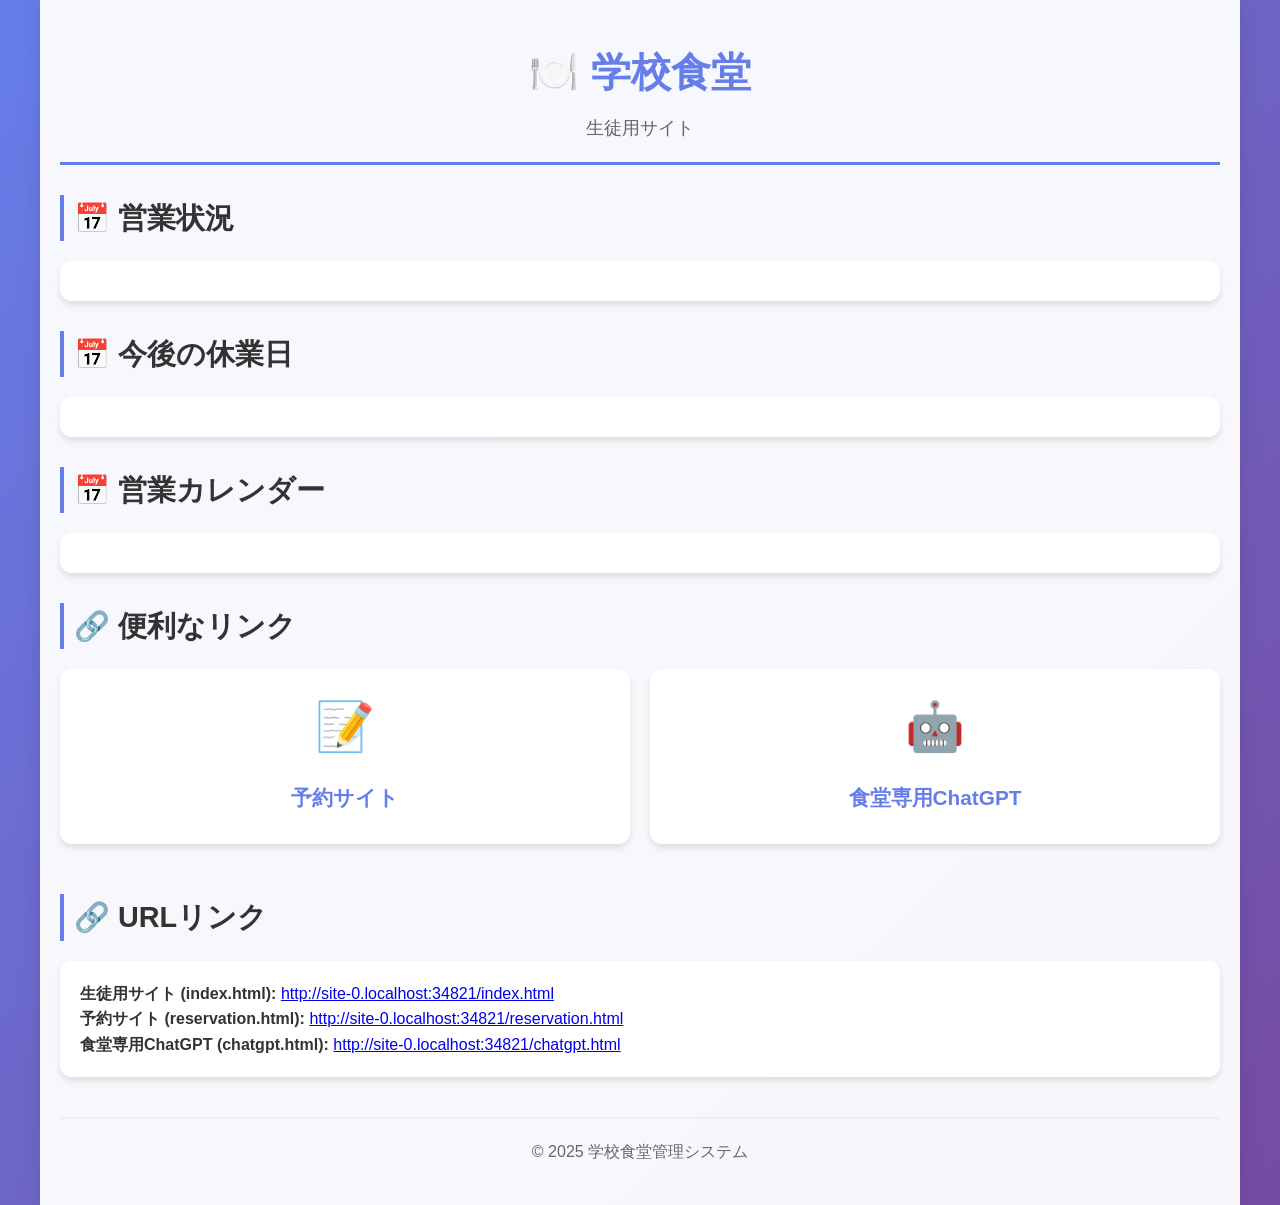
==== index.html @ 4aa8e53a "Add files via upload" ====
<!DOCTYPE html>
<html lang="ja">
<head>
  <meta charset="UTF-8">
  <meta name="viewport" content="width=device-width, initial-scale=1.0">
  <title>学校食堂 - 生徒用サイト</title>
  <link rel="stylesheet" href="styles.css">
</head>
<body>
  <div class="container">
    <header>
      <h1>🍽️ 学校食堂</h1>
      <p>生徒用サイト</p>
    </header>

    <main>
      <section class="status-section">
        <h2>📅 営業状況</h2>
        <div id="status-display" class="status-card"></div>
      </section>

      <section class="info-section">
        <h2>📅 今後の休業日</h2>
        <div id="holidays-list" class="info-card"></div>
      </section>

      <section class="info-section">
        <h2>📅 営業カレンダー</h2>
        <div id="calendar" class="info-card calendar-container"></div>
      </section>

      <section class="links-section">
        <h2>🔗 便利なリンク</h2>
        <div class="link-cards">
          <a href="reservation.html" class="link-card">
            <div class="link-icon">📝</div>
            <h3>予約サイト</h3>
          </a>
          <a href="chatgpt.html" class="link-card">
            <div class="link-icon">🤖</div>
            <h3>食堂専用ChatGPT</h3>
          </a>
        </div>
      </section>

      <section class="info-section">
        <h2>🔗 URLリンク</h2>
        <div id="page-links" class="info-card"></div>
      </section>
    </main>

    <footer>
      <p>&copy; 2025 学校食堂管理システム</p>
    </footer>
  </div>

  <script>
    const API_BASE = 'api/';
    async function apiGet(path) {
      const res = await fetch(API_BASE + path, { cache: 'no-store' });
      if (!res.ok) throw new Error('GET failed: ' + path);
      return await res.json();
    }
    async function loadStatus() {
      const holidays = await apiGet('holidays.php');
      const statusDiv = document.getElementById("status-display");
      const today = new Date().toISOString().split("T")[0];
      const todayHoliday = holidays.find(h => h.date === today);

      if (todayHoliday) {
        statusDiv.innerHTML = `<p>🚫 本日（${today}）は休業です。<br>理由: ${todayHoliday.reason}</p>`;
      } else {
        statusDiv.innerHTML = `<p>✅ 本日は営業中です。</p>`;
      }

      // 今後の休業日
      const listDiv = document.getElementById("holidays-list");
      if (holidays.length === 0) {
        listDiv.innerHTML = "<p>登録された休業日はありません。</p>";
        return;
      }
      listDiv.innerHTML = holidays
        .map(h => `<p>📅 ${h.date}　📝 ${h.reason}</p>`)
        .join("");
    }

    // カレンダーを生成
    async function generateCalendar() {
      const calendarDiv = document.getElementById('calendar');
      const holidays = await apiGet('holidays.php');
      const today = new Date();
      const currentMonth = today.getMonth();
      const currentYear = today.getFullYear();
      
      // 月の最初の日と最後の日を取得
      const firstDay = new Date(currentYear, currentMonth, 1);
      const lastDay = new Date(currentYear, currentMonth + 1, 0);
      const daysInMonth = lastDay.getDate();
      const startingDayOfWeek = firstDay.getDay();
      
      // カレンダーヘッダー
      const monthNames = ['1月', '2月', '3月', '4月', '5月', '6月', 
                         '7月', '8月', '9月', '10月', '11月', '12月'];
      const dayNames = ['日', '月', '火', '水', '木', '金', '土'];
      
      let calendarHTML = `
        <div class="calendar-header">
          <h4>${currentYear}年 ${monthNames[currentMonth]}</h4>
        </div>
        <div class="calendar-grid">
          <div class="calendar-weekdays">
      `;
      
      // 曜日ヘッダー
      dayNames.forEach(day => {
        calendarHTML += `<div class="calendar-weekday">${day}</div>`;
      });
      calendarHTML += `</div><div class="calendar-days">`;
      
      // 空白の日付（月の最初の日より前）
      for (let i = 0; i < startingDayOfWeek; i++) {
        calendarHTML += `<div class="calendar-day empty"></div>`;
      }
      
      // 実際の日付
      for (let day = 1; day <= daysInMonth; day++) {
        const dateString = `${currentYear}-${String(currentMonth + 1).padStart(2, '0')}-${String(day).padStart(2, '0')}`;
        const dayOfWeek = new Date(currentYear, currentMonth, day).getDay();
        const isHoliday = holidays.find(h => h.date === dateString);
        const isSunday = dayOfWeek === 0;
        const isSaturday = dayOfWeek === 6;
        
        let dayClass = 'calendar-day';
        let dayContent = day;
        
        if (isHoliday) {
          dayClass += ' holiday';
          dayContent = `${day}<br><small>${isHoliday.reason}</small>`;
        } else if (isSunday) {
          dayClass += ' sunday';
        } else if (isSaturday) {
          dayClass += ' saturday';
        } else {
          dayClass += ' weekday';
        }
        
        calendarHTML += `<div class="${dayClass}">${dayContent}</div>`;
      }
      
      calendarHTML += `</div></div>`;
      calendarDiv.innerHTML = calendarHTML;
    }

    function renderLinks() {
      const base = window.location.href.replace(/[^/]*$/, '');
      const pages = [
        { name: '生徒用サイト (index.html)', file: 'index.html' },
        { name: '予約サイト (reservation.html)', file: 'reservation.html' },
        { name: '食堂専用ChatGPT (chatgpt.html)', file: 'chatgpt.html' }
      ];
      const linksDiv = document.getElementById('page-links');
      if (!linksDiv) return;
      linksDiv.innerHTML = pages.map(p => {
        const url = base + p.file;
        return `<p><strong>${p.name}:</strong> <a href="${url}">${url}</a></p>`;
      }).join('');
    }

    window.onload = function() {
      loadStatus();
      generateCalendar();
      renderLinks();
    };
  </script>
</body>
</html>
---- styles.css ----
/* 基本スタイル */
* {
    margin: 0;
    padding: 0;
    box-sizing: border-box;
}

body {
    font-family: 'Segoe UI', Tahoma, Geneva, Verdana, sans-serif;
    line-height: 1.6;
    color: #333;
    background: linear-gradient(135deg, #667eea 0%, #764ba2 100%);
    min-height: 100vh;
}

.container {
    max-width: 1200px;
    margin: 0 auto;
    padding: 20px;
    background: rgba(255, 255, 255, 0.95);
    min-height: 100vh;
    box-shadow: 0 0 20px rgba(0, 0, 0, 0.1);
}

/* ヘッダー */
header {
    text-align: center;
    margin-bottom: 30px;
    padding: 20px 0;
    border-bottom: 3px solid #667eea;
}

header h1 {
    font-size: 2.5rem;
    color: #667eea;
    margin-bottom: 10px;
}

header p {
    font-size: 1.1rem;
    color: #666;
}

/* セクション */
section {
    margin-bottom: 30px;
}

h2 {
    font-size: 1.8rem;
    color: #333;
    margin-bottom: 20px;
    padding-left: 10px;
    border-left: 4px solid #667eea;
}

h3 {
    font-size: 1.3rem;
    color: #555;
    margin-bottom: 15px;
}

/* カード */
.status-card, .link-card, .info-card, .admin-card {
    background: white;
    border-radius: 12px;
    padding: 20px;
    margin-bottom: 20px;
    box-shadow: 0 4px 6px rgba(0, 0, 0, 0.1);
    transition: transform 0.3s ease, box-shadow 0.3s ease;
}

.status-card:hover, .link-card:hover, .info-card:hover, .admin-card:hover {
    transform: translateY(-2px);
    box-shadow: 0 6px 12px rgba(0, 0, 0, 0.15);
}

/* ステータス表示 */
.status-open {
    color: #28a745;
    font-weight: bold;
    font-size: 1.2rem;
}

.status-closed {
    color: #dc3545;
    font-weight: bold;
    font-size: 1.2rem;
}

.status-holiday {
    color: #ffc107;
    font-weight: bold;
    font-size: 1.2rem;
}

/* リンクカード */
.link-cards {
    display: grid;
    grid-template-columns: repeat(auto-fit, minmax(300px, 1fr));
    gap: 20px;
}

.link-card {
    text-decoration: none;
    color: inherit;
    display: block;
    text-align: center;
}

.link-card:hover {
    text-decoration: none;
    color: inherit;
}

.link-icon {
    font-size: 3rem;
    margin-bottom: 15px;
}

.link-card h3 {
    color: #667eea;
    margin-bottom: 10px;
}

.link-card p {
    color: #666;
    font-size: 0.9rem;
}

/* フォーム */
.form-group {
    margin-bottom: 15px;
}

.form-group label {
    display: block;
    margin-bottom: 5px;
    font-weight: bold;
    color: #555;
}

.form-group input,
.form-group textarea {
    width: 100%;
    padding: 10px;
    border: 2px solid #ddd;
    border-radius: 6px;
    font-size: 1rem;
    transition: border-color 0.3s ease;
}

.form-group input:focus,
.form-group textarea:focus {
    outline: none;
    border-color: #667eea;
}

/* ボタン */
.btn {
    padding: 12px 24px;
    border: none;
    border-radius: 6px;
    font-size: 1rem;
    font-weight: bold;
    cursor: pointer;
    transition: all 0.3s ease;
    text-decoration: none;
    display: inline-block;
    text-align: center;
}

.btn-primary {
    background: #667eea;
    color: white;
}

.btn-primary:hover {
    background: #5a6fd8;
    transform: translateY(-1px);
}

.btn-secondary {
    background: #6c757d;
    color: white;
}

.btn-secondary:hover {
    background: #5a6268;
    transform: translateY(-1px);
}

/* 休業日リスト */
.holidays-list {
    max-height: 300px;
    overflow-y: auto;
}

.holiday-item {
    display: flex;
    justify-content: space-between;
    align-items: center;
    padding: 10px;
    border: 1px solid #ddd;
    border-radius: 6px;
    margin-bottom: 10px;
    background: #f8f9fa;
}

.holiday-info {
    flex: 1;
}

.holiday-date {
    font-weight: bold;
    color: #dc3545;
}

.holiday-reason {
    color: #666;
    font-size: 0.9rem;
}

.delete-btn {
    background: #dc3545;
    color: white;
    border: none;
    padding: 5px 10px;
    border-radius: 4px;
    cursor: pointer;
    font-size: 0.8rem;
}

.delete-btn:hover {
    background: #c82333;
}

/* 予約リスト */
.reservations-list {
    max-height: 400px;
    overflow-y: auto;
}

.reservation-item {
    padding: 15px;
    border: 1px solid #ddd;
    border-radius: 6px;
    margin-bottom: 10px;
    background: #f8f9fa;
}

.reservation-time {
    font-weight: bold;
    color: #667eea;
}

.reservation-details {
    margin-top: 5px;
    color: #666;
}

.food-item {
    color: #667eea;
    font-weight: bold;
    background: #f0f4ff;
    padding: 2px 8px;
    border-radius: 12px;
    font-size: 0.9rem;
}

/* チャット */
.chat-section {
    margin-bottom: 30px;
}

.chat-container {
    height: 400px;
    border: 2px solid #ddd;
    border-radius: 12px;
    padding: 20px;
    margin-bottom: 20px;
    overflow-y: auto;
    background: #f8f9fa;
}

.chat-message {
    margin-bottom: 15px;
    display: flex;
}

.bot-message {
    justify-content: flex-start;
}

.user-message {
    justify-content: flex-end;
}

.message-content {
    max-width: 70%;
    padding: 12px 16px;
    border-radius: 18px;
    word-wrap: break-word;
}

.bot-message .message-content {
    background: #e9ecef;
    color: #333;
}

.user-message .message-content {
    background: #667eea;
    color: white;
}

.chat-input-container {
    display: flex;
    gap: 10px;
}

#chat-input {
    flex: 1;
    padding: 12px;
    border: 2px solid #ddd;
    border-radius: 25px;
    font-size: 1rem;
}

#chat-input:focus {
    outline: none;
    border-color: #667eea;
}

/* クイック質問 */
.quick-questions {
    margin-top: 20px;
}

.quick-question-buttons {
    display: flex;
    flex-wrap: wrap;
    gap: 10px;
}

.quick-btn {
    background: #f8f9fa;
    border: 2px solid #ddd;
    padding: 10px 15px;
    border-radius: 20px;
    cursor: pointer;
    transition: all 0.3s ease;
    font-size: 0.9rem;
}

.quick-btn:hover {
    background: #667eea;
    color: white;
    border-color: #667eea;
}

/* ローディング */
.loading {
    text-align: center;
    color: #666;
    font-style: italic;
}

/* フッター */
footer {
    text-align: center;
    margin-top: 40px;
    padding: 20px 0;
    border-top: 2px solid #eee;
    color: #666;
}

.back-link {
    color: #667eea;
    text-decoration: none;
    font-weight: bold;
}

.back-link:hover {
    text-decoration: underline;
}

/* レスポンシブデザイン */
@media (max-width: 768px) {
    .container {
        padding: 10px;
    }
    
    header h1 {
        font-size: 2rem;
    }
    
    .link-cards {
        grid-template-columns: 1fr;
    }
    
    .chat-input-container {
        flex-direction: column;
    }
    
    .quick-question-buttons {
        flex-direction: column;
    }
    
    .holiday-item {
        flex-direction: column;
        align-items: flex-start;
        gap: 10px;
    }
}

/* 予約フォーム */
.reservation-section {
    display: grid;
    grid-template-columns: 2fr 1fr;
    gap: 30px;
    margin-bottom: 30px;
}

.reservation-card {
    background: white;
    border-radius: 12px;
    padding: 25px;
    box-shadow: 0 4px 6px rgba(0, 0, 0, 0.1);
}

.form-actions {
    display: flex;
    gap: 15px;
    margin-top: 25px;
}

.form-actions .btn {
    flex: 1;
}

.info-content ul {
    margin: 10px 0;
    padding-left: 20px;
}

.info-content li {
    margin-bottom: 5px;
}

/* アニメーション */
@keyframes fadeIn {
    from {
        opacity: 0;
        transform: translateY(20px);
    }
    to {
        opacity: 1;
        transform: translateY(0);
    }
}

.status-card, .link-card, .info-card, .admin-card, .reservation-card {
    animation: fadeIn 0.6s ease-out;
}

/* カレンダー */
.calendar-container {
    margin-top: 20px;
}

.calendar-header {
    text-align: center;
    margin-bottom: 20px;
}

.calendar-header h4 {
    color: #667eea;
    font-size: 1.5rem;
    margin: 0;
}

.calendar-grid {
    border: 2px solid #ddd;
    border-radius: 8px;
    overflow: hidden;
}

.calendar-weekdays {
    display: grid;
    grid-template-columns: repeat(7, 1fr);
    background: #667eea;
    color: white;
}

.calendar-weekday {
    padding: 10px;
    text-align: center;
    font-weight: bold;
    border-right: 1px solid rgba(255, 255, 255, 0.3);
}

.calendar-weekday:last-child {
    border-right: none;
}

.calendar-days {
    display: grid;
    grid-template-columns: repeat(7, 1fr);
}

.calendar-day {
    padding: 15px 10px;
    text-align: center;
    border-right: 1px solid #ddd;
    border-bottom: 1px solid #ddd;
    min-height: 60px;
    display: flex;
    flex-direction: column;
    justify-content: center;
    align-items: center;
    font-size: 0.9rem;
}

.calendar-day:nth-child(7n) {
    border-right: none;
}

.calendar-day.empty {
    background: #f8f9fa;
    color: #ccc;
}

.calendar-day.weekday {
    background: white;
    color: #333;
}

.calendar-day.saturday {
    background: #e3f2fd;
    color: #1976d2;
}

.calendar-day.sunday {
    background: #ffebee;
    color: #d32f2f;
}

.calendar-day.holiday {
    background: #fff3e0;
    color: #f57c00;
    font-weight: bold;
}

.calendar-day.holiday small {
    font-size: 0.7rem;
    margin-top: 2px;
    display: block;
}

/* レスポンシブデザイン - カレンダー */
@media (max-width: 768px) {
    .calendar-day {
        padding: 10px 5px;
        min-height: 50px;
        font-size: 0.8rem;
    }
    
    .calendar-weekday {
        padding: 8px 5px;
        font-size: 0.9rem;
    }
}
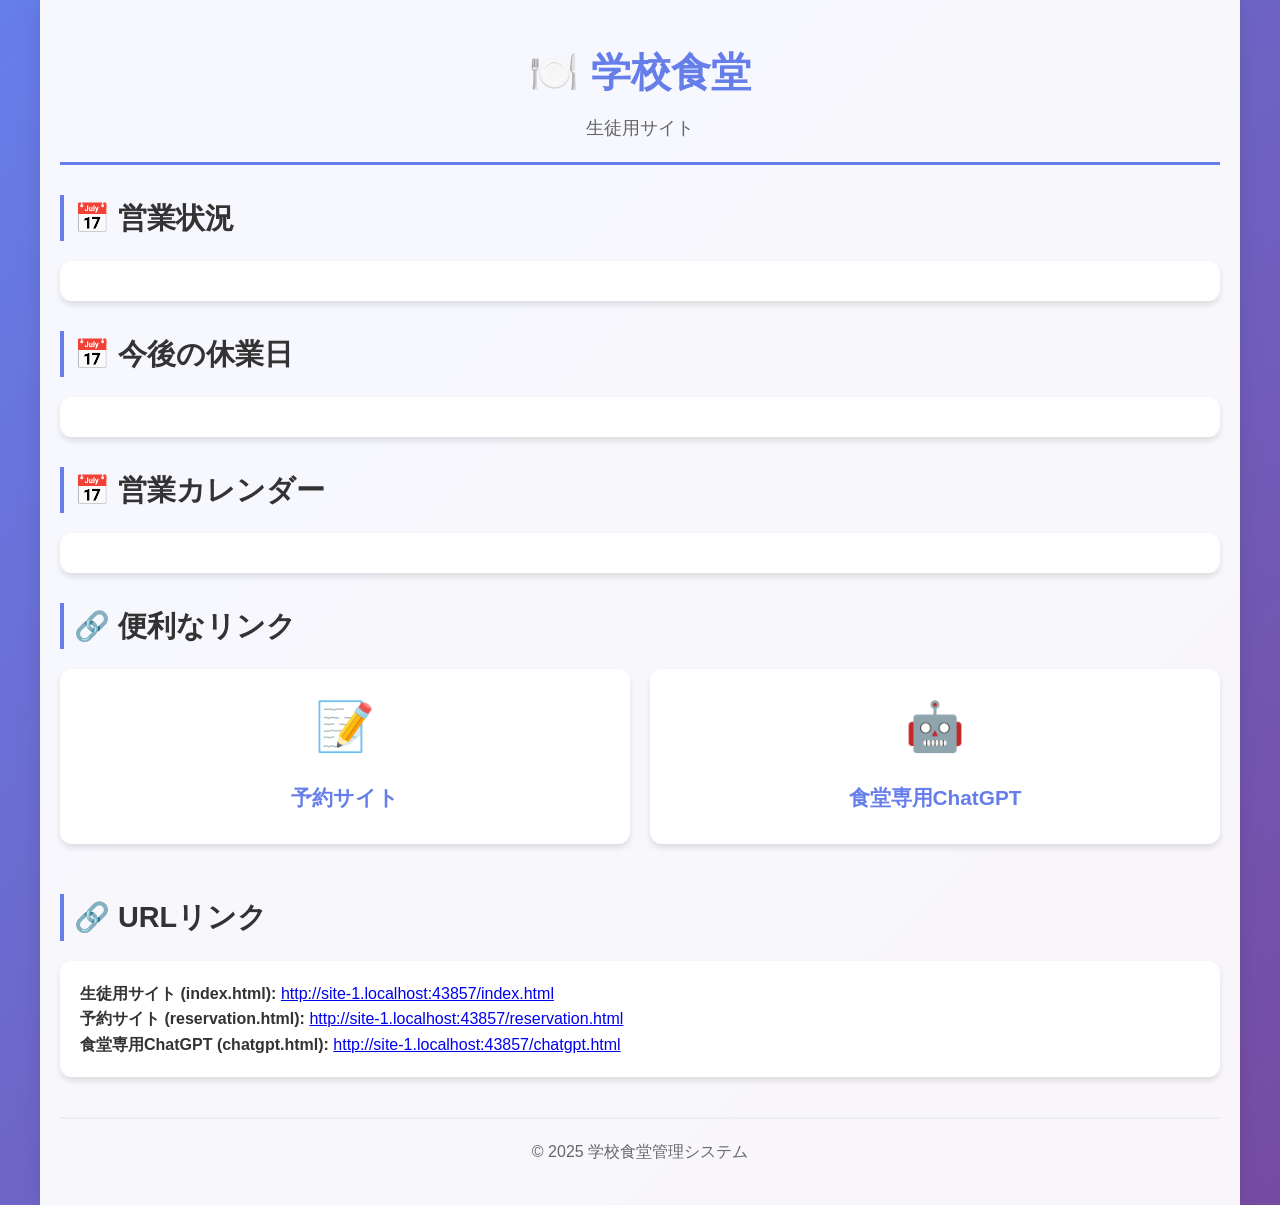
==== commit 7ce1a189: "Add files via upload" ====
--- a/index.html
+++ b/index.html
@@ -1,176 +1,181 @@
-<!DOCTYPE html>
-<html lang="ja">
-<head>
-  <meta charset="UTF-8">
-  <meta name="viewport" content="width=device-width, initial-scale=1.0">
-  <title>学校食堂 - 生徒用サイト</title>
-  <link rel="stylesheet" href="styles.css">
-</head>
-<body>
-  <div class="container">
-    <header>
-      <h1>🍽️ 学校食堂</h1>
-      <p>生徒用サイト</p>
-    </header>
-
-    <main>
-      <section class="status-section">
-        <h2>📅 営業状況</h2>
-        <div id="status-display" class="status-card"></div>
-      </section>
-
-      <section class="info-section">
-        <h2>📅 今後の休業日</h2>
-        <div id="holidays-list" class="info-card"></div>
-      </section>
-
-      <section class="info-section">
-        <h2>📅 営業カレンダー</h2>
-        <div id="calendar" class="info-card calendar-container"></div>
-      </section>
-
-      <section class="links-section">
-        <h2>🔗 便利なリンク</h2>
-        <div class="link-cards">
-          <a href="reservation.html" class="link-card">
-            <div class="link-icon">📝</div>
-            <h3>予約サイト</h3>
-          </a>
-          <a href="chatgpt.html" class="link-card">
-            <div class="link-icon">🤖</div>
-            <h3>食堂専用ChatGPT</h3>
-          </a>
-        </div>
-      </section>
-
-      <section class="info-section">
-        <h2>🔗 URLリンク</h2>
-        <div id="page-links" class="info-card"></div>
-      </section>
-    </main>
-
-    <footer>
-      <p>&copy; 2025 学校食堂管理システム</p>
-    </footer>
-  </div>
-
-  <script>
-    const API_BASE = 'api/';
-    async function apiGet(path) {
-      const res = await fetch(API_BASE + path, { cache: 'no-store' });
-      if (!res.ok) throw new Error('GET failed: ' + path);
-      return await res.json();
-    }
-    async function loadStatus() {
-      const holidays = await apiGet('holidays.php');
-      const statusDiv = document.getElementById("status-display");
-      const today = new Date().toISOString().split("T")[0];
-      const todayHoliday = holidays.find(h => h.date === today);
-
-      if (todayHoliday) {
-        statusDiv.innerHTML = `<p>🚫 本日（${today}）は休業です。<br>理由: ${todayHoliday.reason}</p>`;
-      } else {
-        statusDiv.innerHTML = `<p>✅ 本日は営業中です。</p>`;
-      }
-
-      // 今後の休業日
-      const listDiv = document.getElementById("holidays-list");
-      if (holidays.length === 0) {
-        listDiv.innerHTML = "<p>登録された休業日はありません。</p>";
-        return;
-      }
-      listDiv.innerHTML = holidays
-        .map(h => `<p>📅 ${h.date}　📝 ${h.reason}</p>`)
-        .join("");
-    }
-
-    // カレンダーを生成
-    async function generateCalendar() {
-      const calendarDiv = document.getElementById('calendar');
-      const holidays = await apiGet('holidays.php');
-      const today = new Date();
-      const currentMonth = today.getMonth();
-      const currentYear = today.getFullYear();
-      
-      // 月の最初の日と最後の日を取得
-      const firstDay = new Date(currentYear, currentMonth, 1);
-      const lastDay = new Date(currentYear, currentMonth + 1, 0);
-      const daysInMonth = lastDay.getDate();
-      const startingDayOfWeek = firstDay.getDay();
-      
-      // カレンダーヘッダー
-      const monthNames = ['1月', '2月', '3月', '4月', '5月', '6月', 
-                         '7月', '8月', '9月', '10月', '11月', '12月'];
-      const dayNames = ['日', '月', '火', '水', '木', '金', '土'];
-      
-      let calendarHTML = `
-        <div class="calendar-header">
-          <h4>${currentYear}年 ${monthNames[currentMonth]}</h4>
-        </div>
-        <div class="calendar-grid">
-          <div class="calendar-weekdays">
-      `;
-      
-      // 曜日ヘッダー
-      dayNames.forEach(day => {
-        calendarHTML += `<div class="calendar-weekday">${day}</div>`;
-      });
-      calendarHTML += `</div><div class="calendar-days">`;
-      
-      // 空白の日付（月の最初の日より前）
-      for (let i = 0; i < startingDayOfWeek; i++) {
-        calendarHTML += `<div class="calendar-day empty"></div>`;
-      }
-      
-      // 実際の日付
-      for (let day = 1; day <= daysInMonth; day++) {
-        const dateString = `${currentYear}-${String(currentMonth + 1).padStart(2, '0')}-${String(day).padStart(2, '0')}`;
-        const dayOfWeek = new Date(currentYear, currentMonth, day).getDay();
-        const isHoliday = holidays.find(h => h.date === dateString);
-        const isSunday = dayOfWeek === 0;
-        const isSaturday = dayOfWeek === 6;
-        
-        let dayClass = 'calendar-day';
-        let dayContent = day;
-        
-        if (isHoliday) {
-          dayClass += ' holiday';
-          dayContent = `${day}<br><small>${isHoliday.reason}</small>`;
-        } else if (isSunday) {
-          dayClass += ' sunday';
-        } else if (isSaturday) {
-          dayClass += ' saturday';
-        } else {
-          dayClass += ' weekday';
-        }
-        
-        calendarHTML += `<div class="${dayClass}">${dayContent}</div>`;
-      }
-      
-      calendarHTML += `</div></div>`;
-      calendarDiv.innerHTML = calendarHTML;
-    }
-
-    function renderLinks() {
-      const base = window.location.href.replace(/[^/]*$/, '');
-      const pages = [
-        { name: '生徒用サイト (index.html)', file: 'index.html' },
-        { name: '予約サイト (reservation.html)', file: 'reservation.html' },
-        { name: '食堂専用ChatGPT (chatgpt.html)', file: 'chatgpt.html' }
-      ];
-      const linksDiv = document.getElementById('page-links');
-      if (!linksDiv) return;
-      linksDiv.innerHTML = pages.map(p => {
-        const url = base + p.file;
-        return `<p><strong>${p.name}:</strong> <a href="${url}">${url}</a></p>`;
-      }).join('');
-    }
-
-    window.onload = function() {
-      loadStatus();
-      generateCalendar();
-      renderLinks();
-    };
-  </script>
-</body>
-</html>
+<!DOCTYPE html>
+<html lang="ja">
+<head>
+  <meta charset="UTF-8">
+  <meta name="viewport" content="width=device-width, initial-scale=1.0">
+  <title>学校食堂 - 生徒用サイト</title>
+  <link rel="stylesheet" href="styles.css">
+</head>
+<body>
+  <div class="container">
+    <header>
+      <h1>🍽️ 学校食堂</h1>
+      <p>生徒用サイト</p>
+    </header>
+
+    <main>
+      <section class="status-section">
+        <h2>📅 営業状況</h2>
+        <div id="status-display" class="status-card"></div>
+      </section>
+
+      <section class="info-section">
+        <h2>📅 今後の休業日</h2>
+        <div id="holidays-list" class="info-card"></div>
+      </section>
+
+      <section class="info-section">
+        <h2>📅 営業カレンダー</h2>
+        <div id="calendar" class="info-card calendar-container"></div>
+      </section>
+
+      <section class="links-section">
+        <h2>🔗 便利なリンク</h2>
+        <div class="link-cards">
+          <a href="reservation.html" class="link-card">
+            <div class="link-icon">📝</div>
+            <h3>予約サイト</h3>
+          </a>
+          <a href="chatgpt.html" class="link-card">
+            <div class="link-icon">🤖</div>
+            <h3>食堂専用ChatGPT</h3>
+          </a>
+        </div>
+      </section>
+
+      <section class="info-section">
+        <h2>🔗 URLリンク</h2>
+        <div id="page-links" class="info-card"></div>
+      </section>
+    </main>
+
+    <footer>
+      <p>&copy; 2025 学校食堂管理システム</p>
+    </footer>
+  </div>
+
+  <script>
+    const API_BASE = 'api/';
+    async function apiGet(path) {
+      const res = await fetch(API_BASE + path, { cache: 'no-store' });
+      if (!res.ok) throw new Error('GET failed: ' + path);
+      return await res.json();
+    }
+    async function loadStatus() {
+      const holidays = await apiGet('holidays.php');
+      const statusDiv = document.getElementById("status-display");
+      const today = new Date().toISOString().split("T")[0];
+      const todayHoliday = holidays.find(h => h.date === today);
+
+      if (todayHoliday) {
+        statusDiv.innerHTML = `<p>🚫 本日（${today}）は休業です。<br>理由: ${todayHoliday.reason}</p>`;
+      } else {
+        statusDiv.innerHTML = `<p>✅ 本日は営業中です。</p>`;
+      }
+
+      // 今後の休業日
+      const listDiv = document.getElementById("holidays-list");
+      if (holidays.length === 0) {
+        listDiv.innerHTML = "<p>登録された休業日はありません。</p>";
+        return;
+      }
+      listDiv.innerHTML = holidays
+        .map(h => `<p>📅 ${h.date}　📝 ${h.reason}</p>`)
+        .join("");
+    }
+
+    // カレンダーを生成
+    async function generateCalendar() {
+      const calendarDiv = document.getElementById('calendar');
+      const holidays = await apiGet('holidays.php');
+      const dailyMenus = await apiGet('daily-menu.php');
+      const today = new Date();
+      const currentMonth = today.getMonth();
+      const currentYear = today.getFullYear();
+      
+      // 月の最初の日と最後の日を取得
+      const firstDay = new Date(currentYear, currentMonth, 1);
+      const lastDay = new Date(currentYear, currentMonth + 1, 0);
+      const daysInMonth = lastDay.getDate();
+      const startingDayOfWeek = firstDay.getDay();
+      
+      // カレンダーヘッダー
+      const monthNames = ['1月', '2月', '3月', '4月', '5月', '6月', 
+                         '7月', '8月', '9月', '10月', '11月', '12月'];
+      const dayNames = ['日', '月', '火', '水', '木', '金', '土'];
+      
+      let calendarHTML = `
+        <div class="calendar-header">
+          <h4>${currentYear}年 ${monthNames[currentMonth]}</h4>
+        </div>
+        <div class="calendar-grid">
+          <div class="calendar-weekdays">
+      `;
+      
+      // 曜日ヘッダー
+      dayNames.forEach(day => {
+        calendarHTML += `<div class="calendar-weekday">${day}</div>`;
+      });
+      calendarHTML += `</div><div class="calendar-days">`;
+      
+      // 空白の日付（月の最初の日より前）
+      for (let i = 0; i < startingDayOfWeek; i++) {
+        calendarHTML += `<div class="calendar-day empty"></div>`;
+      }
+      
+      // 実際の日付
+      for (let day = 1; day <= daysInMonth; day++) {
+        const dateString = `${currentYear}-${String(currentMonth + 1).padStart(2, '0')}-${String(day).padStart(2, '0')}`;
+        const dayOfWeek = new Date(currentYear, currentMonth, day).getDay();
+        const holiday = holidays.find(h => h.date === dateString);
+        const dailyMenu = dailyMenus.find(m => m.date === dateString);
+        const isHoliday = !!holiday;
+        const isSunday = dayOfWeek === 0;
+        const isSaturday = dayOfWeek === 6;
+        
+        let dayClass = 'calendar-day';
+        let dayContent = day;
+        
+        if (isHoliday) {
+          dayClass += ' holiday';
+          dayContent = `${day}<br><small>${holiday.reason}</small>`;
+        } else if (dailyMenu) {
+          dayContent = `${day}<br><small>${dailyMenu.food}</small>`;
+        } else if (isSunday) {
+          dayClass += ' sunday';
+        } else if (isSaturday) {
+          dayClass += ' saturday';
+        } else {
+          dayClass += ' weekday';
+        }
+        
+        calendarHTML += `<div class="${dayClass}">${dayContent}</div>`;
+      }
+      
+      calendarHTML += `</div></div>`;
+      calendarDiv.innerHTML = calendarHTML;
+    }
+
+    function renderLinks() {
+      const base = window.location.href.replace(/[^/]*$/, '');
+      const pages = [
+        { name: '生徒用サイト (index.html)', file: 'index.html' },
+        { name: '予約サイト (reservation.html)', file: 'reservation.html' },
+        { name: '食堂専用ChatGPT (chatgpt.html)', file: 'chatgpt.html' }
+      ];
+      const linksDiv = document.getElementById('page-links');
+      if (!linksDiv) return;
+      linksDiv.innerHTML = pages.map(p => {
+        const url = base + p.file;
+        return `<p><strong>${p.name}:</strong> <a href="${url}">${url}</a></p>`;
+      }).join('');
+    }
+
+    window.onload = function() {
+      loadStatus();
+      generateCalendar();
+      renderLinks();
+    };
+  </script>
+</body>
+</html>
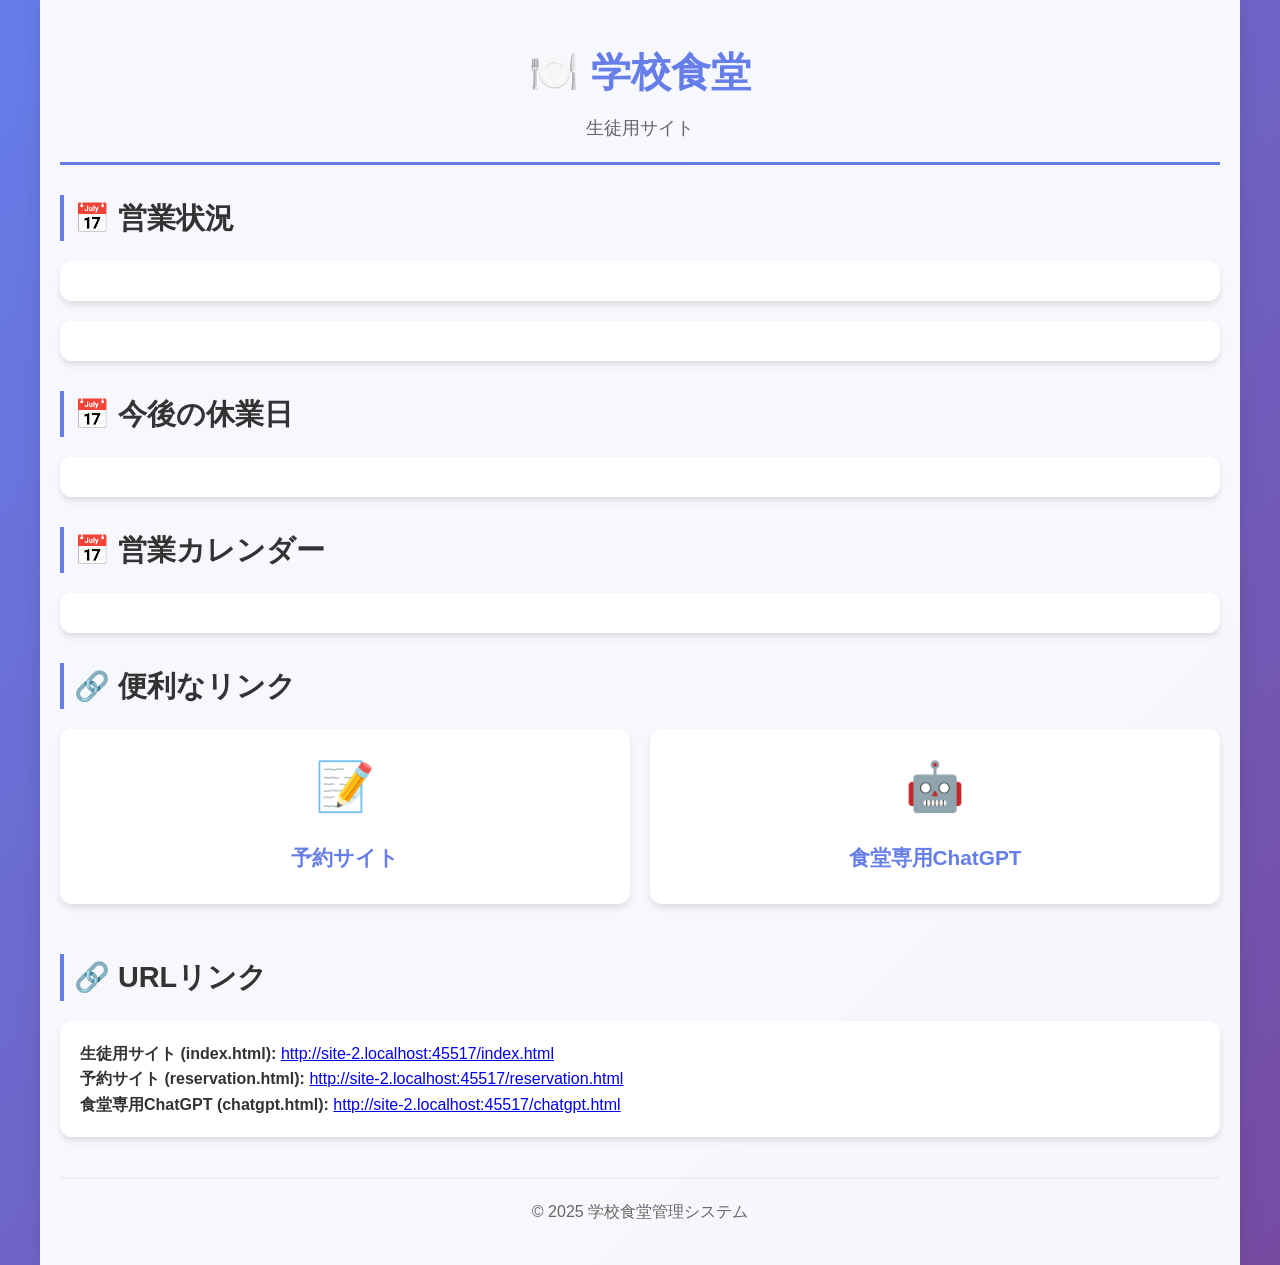
==== commit 76ad7633: "Add files via upload" ====
--- a/index.html
+++ b/index.html
@@ -1,11 +1,13 @@
 <!DOCTYPE html>
 <html lang="ja">
+
 <head>
   <meta charset="UTF-8">
   <meta name="viewport" content="width=device-width, initial-scale=1.0">
   <title>学校食堂 - 生徒用サイト</title>
   <link rel="stylesheet" href="styles.css">
 </head>
+
 <body>
   <div class="container">
     <header>
@@ -17,6 +19,7 @@
       <section class="status-section">
         <h2>📅 営業状況</h2>
         <div id="status-display" class="status-card"></div>
+        <div id="today-menu" class="status-card" style="margin-top: 10px;"></div>
       </section>
 
       <section class="info-section">
@@ -63,14 +66,24 @@
     }
     async function loadStatus() {
       const holidays = await apiGet('holidays.php');
+      const dailyMenus = await apiGet('daily-menu.php');
       const statusDiv = document.getElementById("status-display");
+      const todayMenuDiv = document.getElementById("today-menu");
       const today = new Date().toISOString().split("T")[0];
       const todayHoliday = holidays.find(h => h.date === today);
+      const todayMenu = dailyMenus.find(m => m.date === today);
 
       if (todayHoliday) {
         statusDiv.innerHTML = `<p>🚫 本日（${today}）は休業です。<br>理由: ${todayHoliday.reason}</p>`;
+        todayMenuDiv.innerHTML = "";
       } else {
         statusDiv.innerHTML = `<p>✅ 本日は営業中です。</p>`;
+
+        if (todayMenu) {
+          todayMenuDiv.innerHTML = `<p>🍽️ 本日の定食は「${todayMenu.food}」です。</p>`;
+        } else {
+          todayMenuDiv.innerHTML = `<p>🍽️ 本日の定食は未設定です。</p>`;
+        }
       }
 
       // 今後の休業日
@@ -92,18 +105,18 @@
       const today = new Date();
       const currentMonth = today.getMonth();
       const currentYear = today.getFullYear();
-      
+
       // 月の最初の日と最後の日を取得
       const firstDay = new Date(currentYear, currentMonth, 1);
       const lastDay = new Date(currentYear, currentMonth + 1, 0);
       const daysInMonth = lastDay.getDate();
       const startingDayOfWeek = firstDay.getDay();
-      
+
       // カレンダーヘッダー
-      const monthNames = ['1月', '2月', '3月', '4月', '5月', '6月', 
-                         '7月', '8月', '9月', '10月', '11月', '12月'];
+      const monthNames = ['1月', '2月', '3月', '4月', '5月', '6月',
+        '7月', '8月', '9月', '10月', '11月', '12月'];
       const dayNames = ['日', '月', '火', '水', '木', '金', '土'];
-      
+
       let calendarHTML = `
         <div class="calendar-header">
           <h4>${currentYear}年 ${monthNames[currentMonth]}</h4>
@@ -111,18 +124,18 @@
         <div class="calendar-grid">
           <div class="calendar-weekdays">
       `;
-      
+
       // 曜日ヘッダー
       dayNames.forEach(day => {
         calendarHTML += `<div class="calendar-weekday">${day}</div>`;
       });
       calendarHTML += `</div><div class="calendar-days">`;
-      
+
       // 空白の日付（月の最初の日より前）
       for (let i = 0; i < startingDayOfWeek; i++) {
         calendarHTML += `<div class="calendar-day empty"></div>`;
       }
-      
+
       // 実際の日付
       for (let day = 1; day <= daysInMonth; day++) {
         const dateString = `${currentYear}-${String(currentMonth + 1).padStart(2, '0')}-${String(day).padStart(2, '0')}`;
@@ -132,10 +145,10 @@
         const isHoliday = !!holiday;
         const isSunday = dayOfWeek === 0;
         const isSaturday = dayOfWeek === 6;
-        
+
         let dayClass = 'calendar-day';
         let dayContent = day;
-        
+
         if (isHoliday) {
           dayClass += ' holiday';
           dayContent = `${day}<br><small>${holiday.reason}</small>`;
@@ -148,10 +161,10 @@
         } else {
           dayClass += ' weekday';
         }
-        
+
         calendarHTML += `<div class="${dayClass}">${dayContent}</div>`;
       }
-      
+
       calendarHTML += `</div></div>`;
       calendarDiv.innerHTML = calendarHTML;
     }
@@ -171,11 +184,12 @@
       }).join('');
     }
 
-    window.onload = function() {
+    window.onload = function () {
       loadStatus();
       generateCalendar();
       renderLinks();
     };
   </script>
 </body>
-</html>
+
+</html>
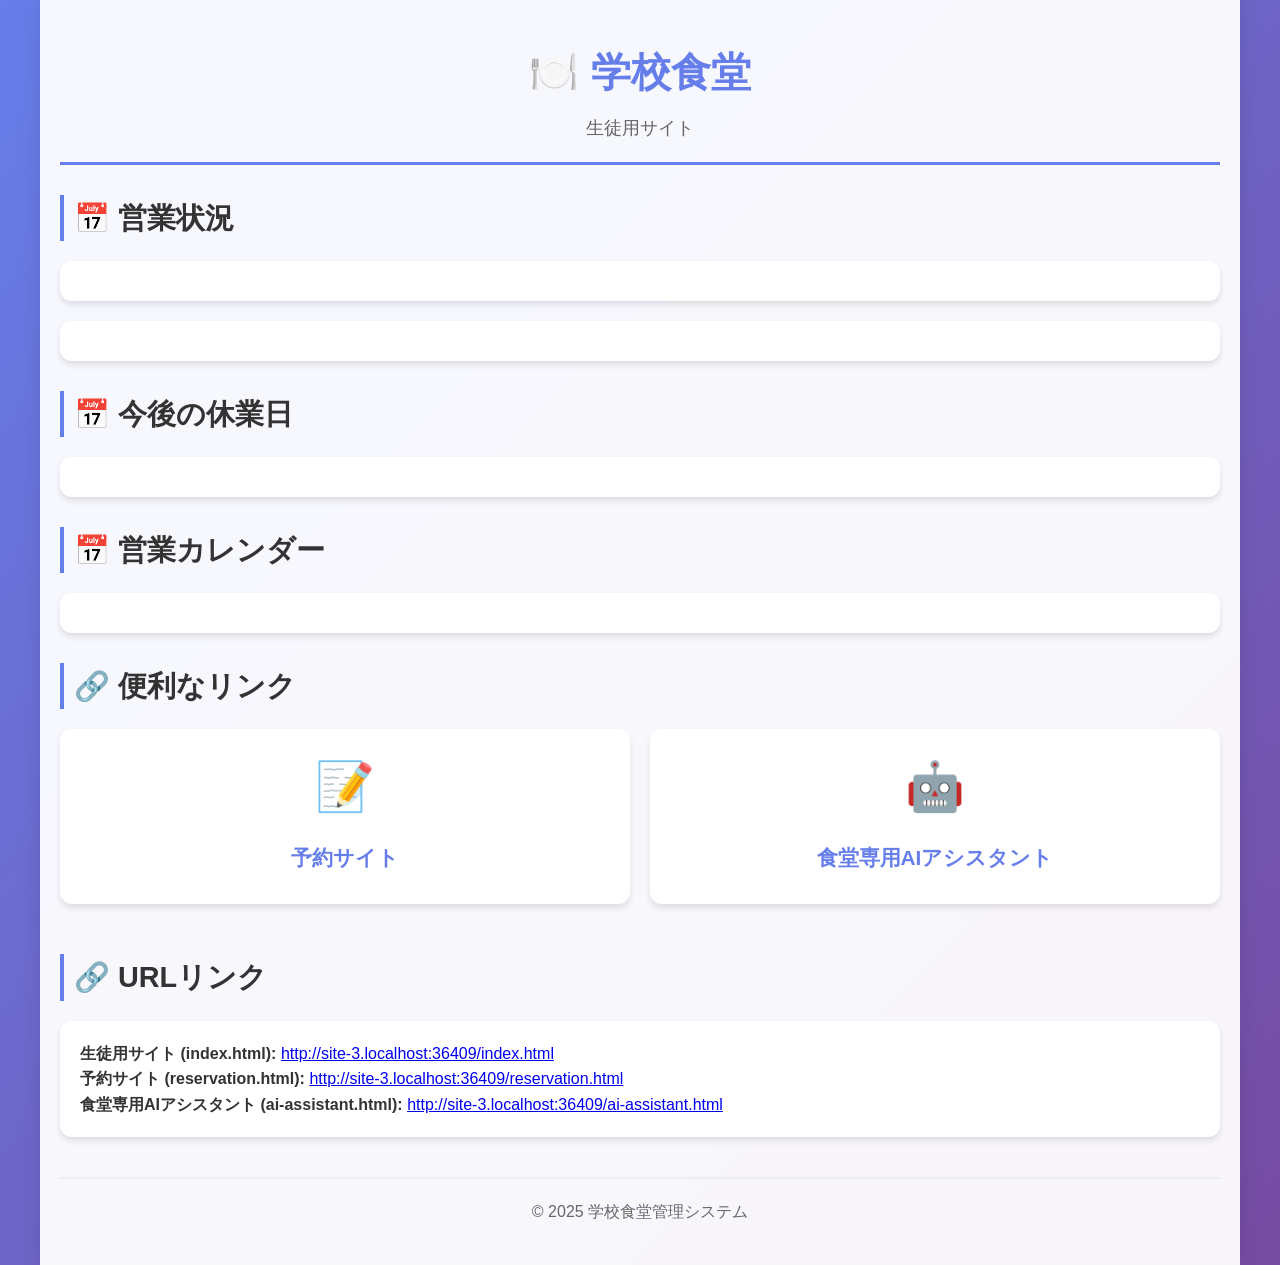
==== commit 1866f11b: "Add files via upload" ====
--- a/index.html
+++ b/index.html
@@ -39,9 +39,9 @@
             <div class="link-icon">📝</div>
             <h3>予約サイト</h3>
           </a>
-          <a href="chatgpt.html" class="link-card">
+          <a href="ai-assistant.html" class="link-card">
             <div class="link-icon">🤖</div>
-            <h3>食堂専用ChatGPT</h3>
+            <h3>食堂専用AIアシスタント</h3>
           </a>
         </div>
       </section>
@@ -174,7 +174,7 @@
       const pages = [
         { name: '生徒用サイト (index.html)', file: 'index.html' },
         { name: '予約サイト (reservation.html)', file: 'reservation.html' },
-        { name: '食堂専用ChatGPT (chatgpt.html)', file: 'chatgpt.html' }
+        { name: '食堂専用AIアシスタント (ai-assistant.html)', file: 'ai-assistant.html' }
       ];
       const linksDiv = document.getElementById('page-links');
       if (!linksDiv) return;
--- a/styles.css
+++ b/styles.css
@@ -39,6 +39,22 @@
 header p {
     font-size: 1.1rem;
     color: #666;
+}
+
+/* APIステータス */
+.api-status {
+    background-color: #fff3cd;
+    border: 1px solid #ffeaa7;
+    border-radius: 8px;
+    padding: 15px;
+    margin-top: 15px;
+    text-align: center;
+}
+
+.api-status p {
+    color: #856404;
+    font-weight: 500;
+    margin: 0;
 }
 
 /* セクション */
